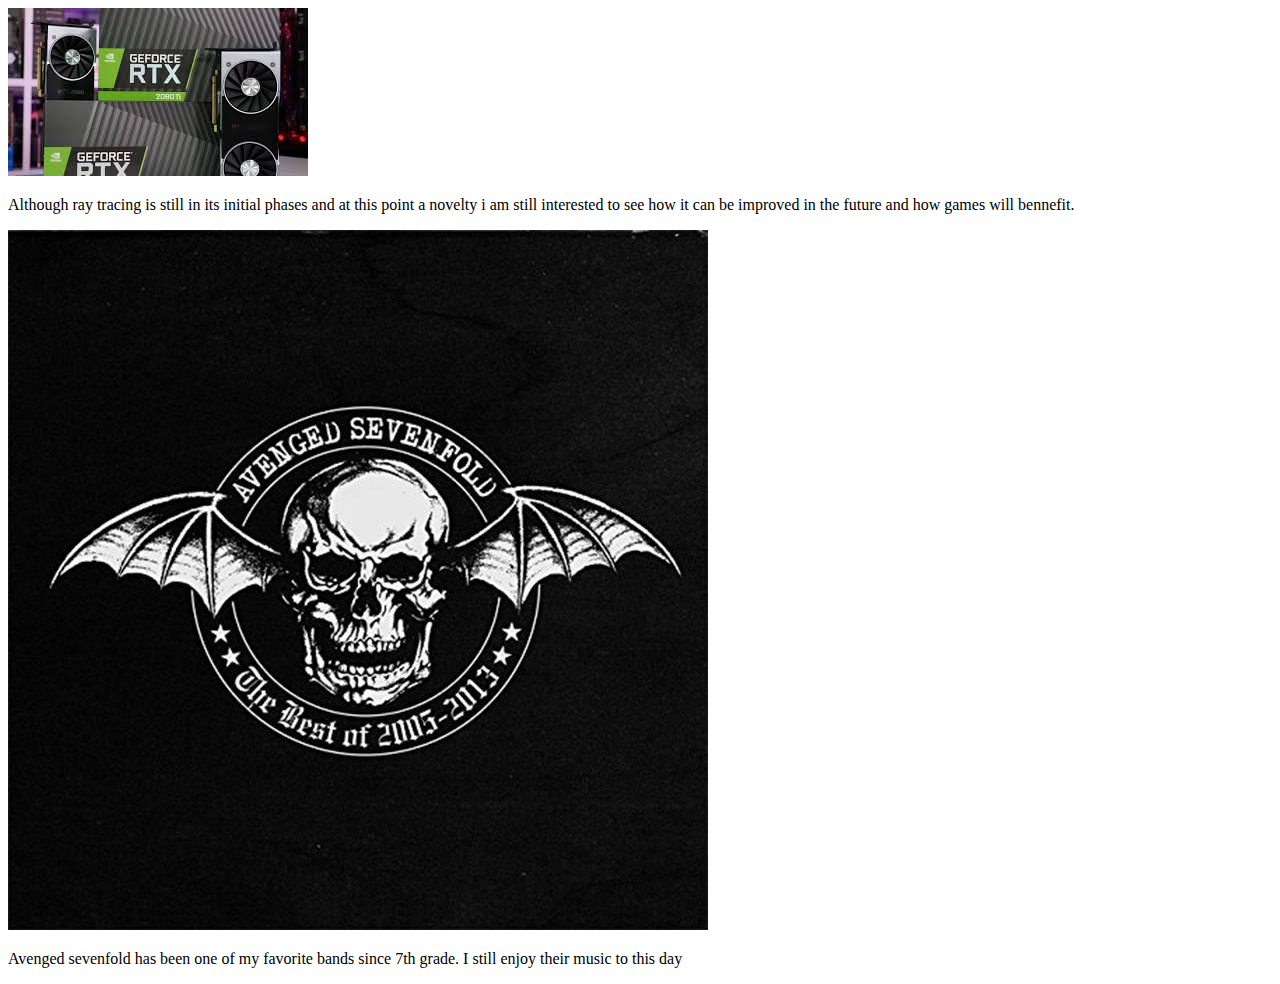
==== images.html @ 4e9e7080 "Add files via upload" ====
﻿<!DOCTYPE html>

<html lang="en" xmlns="http://www.w3.org/1999/xhtml">
<head>
    <meta charset="utf-8" />
    <title>images</title>
</head>
<body>
    <img src="rt.png" />
    <p>Although ray tracing is still in its initial phases and at this point a novelty i am still interested to see how it can be improved in the future and how games will bennefit.</p> 
    <img src="A7x.png" />
    <p>Avenged sevenfold has been one of my favorite bands since 7th grade. I still enjoy their music to this day</p>
</body>
</html>
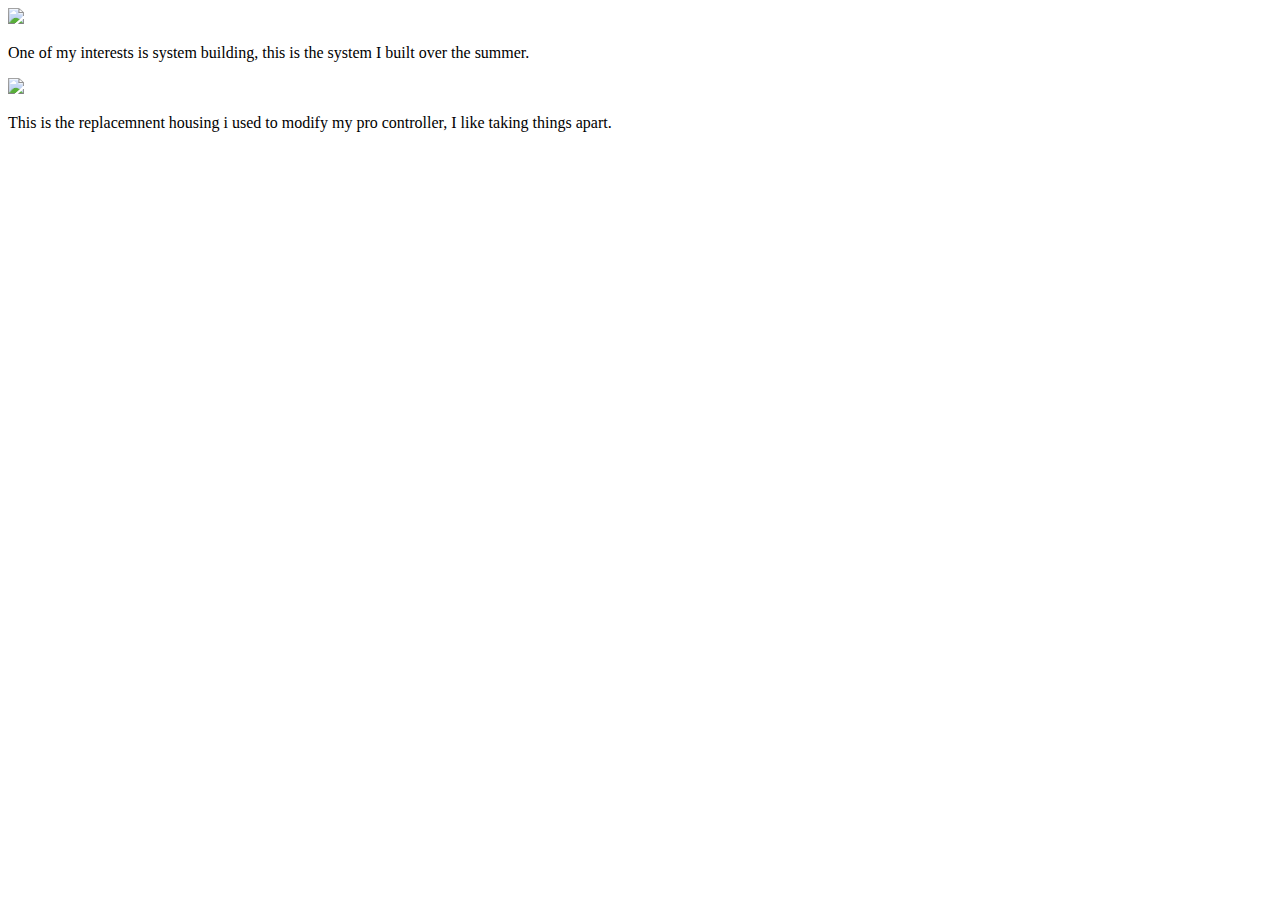
==== commit 84c556eb: "Update images.html" ====
--- a/images.html
+++ b/images.html
@@ -6,9 +6,9 @@
     <title>images</title>
 </head>
 <body>
-    <img src="rt.png" />
-    <p>Although ray tracing is still in its initial phases and at this point a novelty i am still interested to see how it can be improved in the future and how games will bennefit.</p> 
-    <img src="A7x.png" />
-    <p>Avenged sevenfold has been one of my favorite bands since 7th grade. I still enjoy their music to this day</p>
+    <img src="comp.jpg" />
+    <p>One of my interests is system building, this is the system I built over the summer.</p> 
+    <img src="cont.jpg" />
+    <p>This is the replacemnent housing i used to modify my pro controller, I like taking things apart.</p>
 </body>
-</html>+</html>
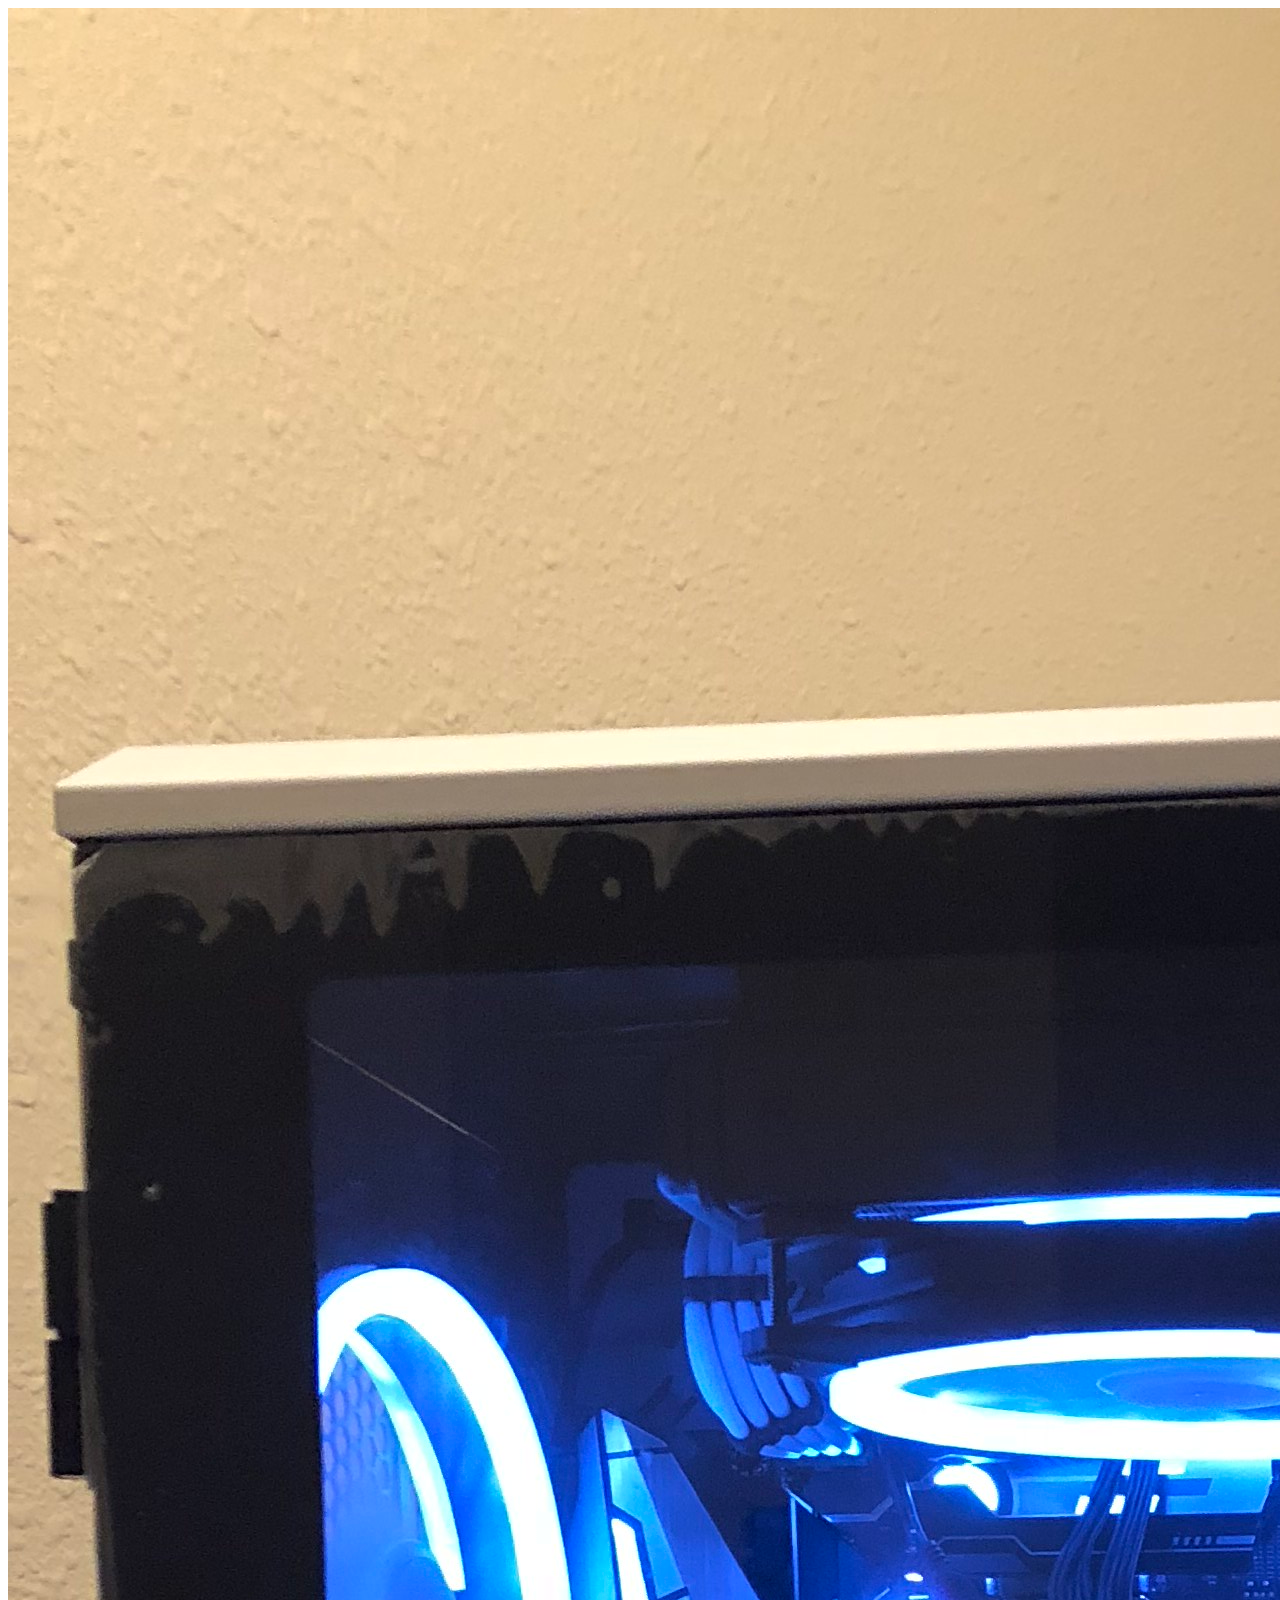
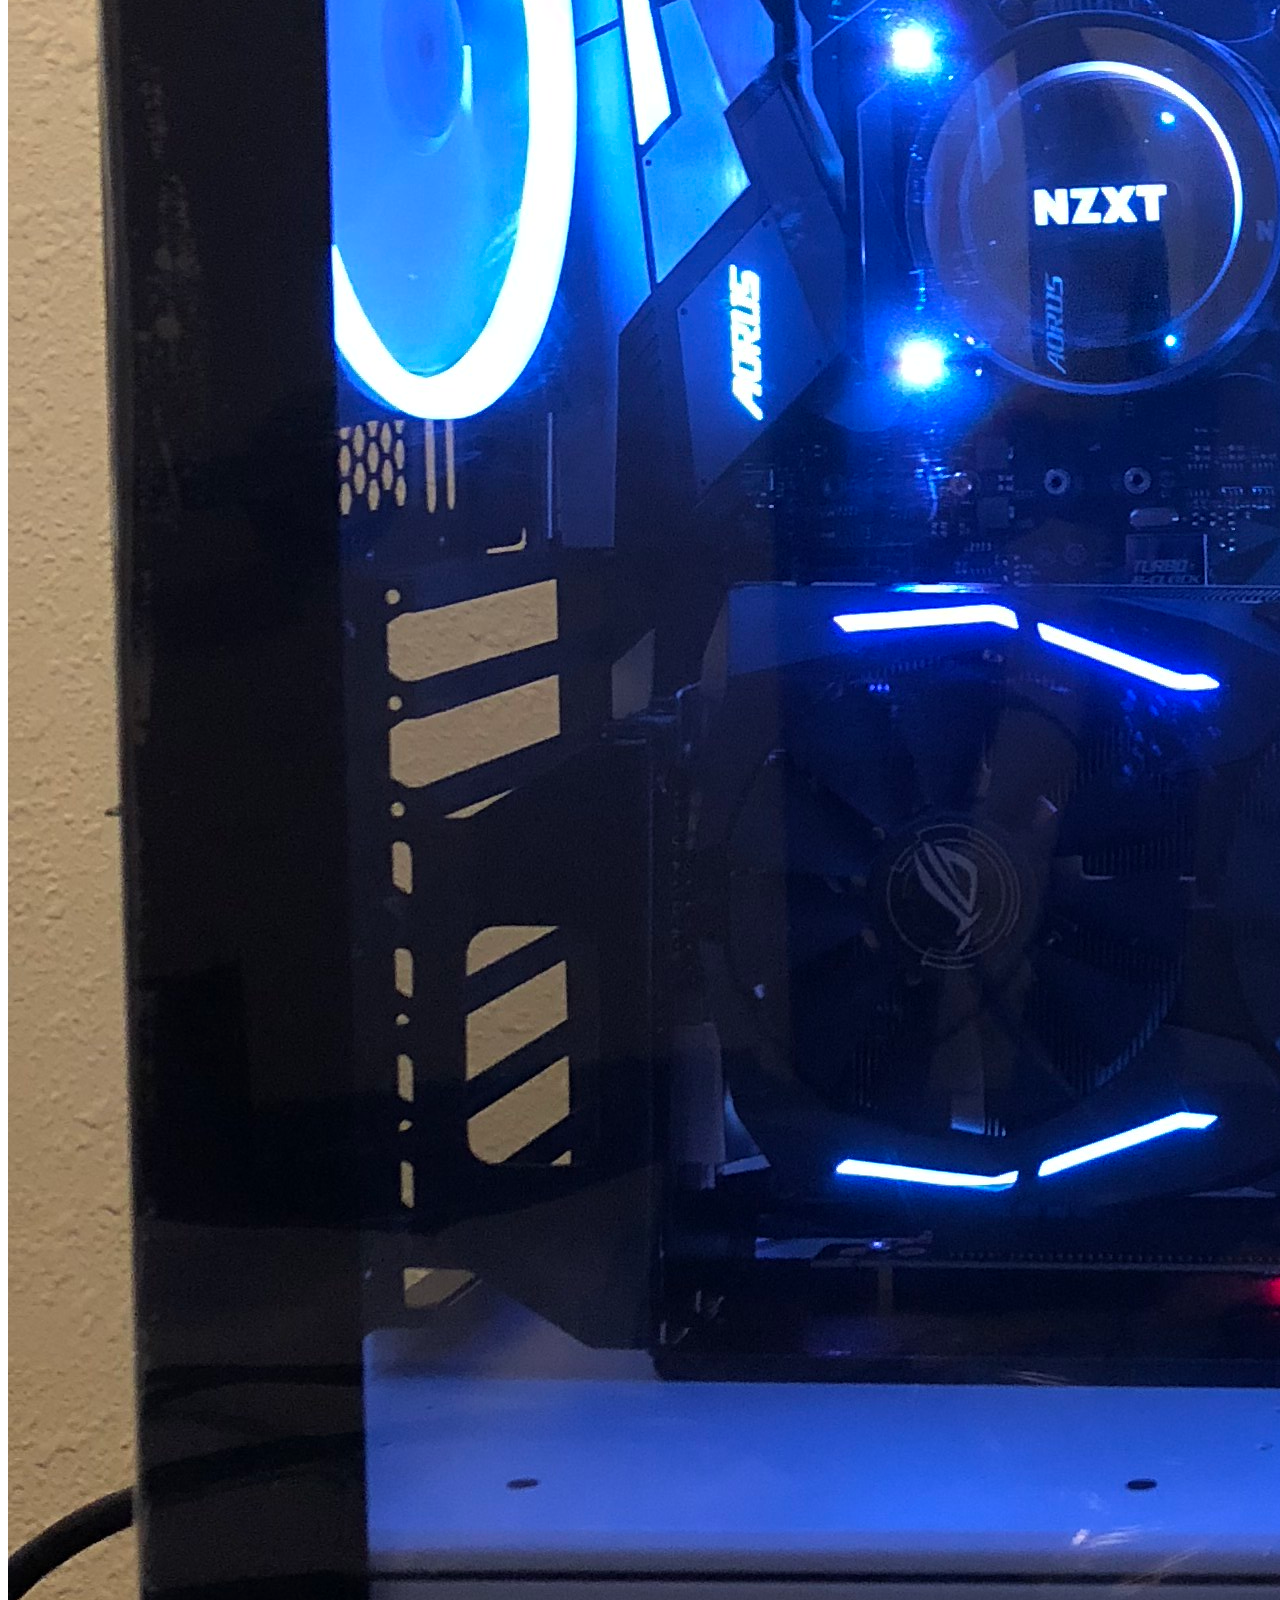
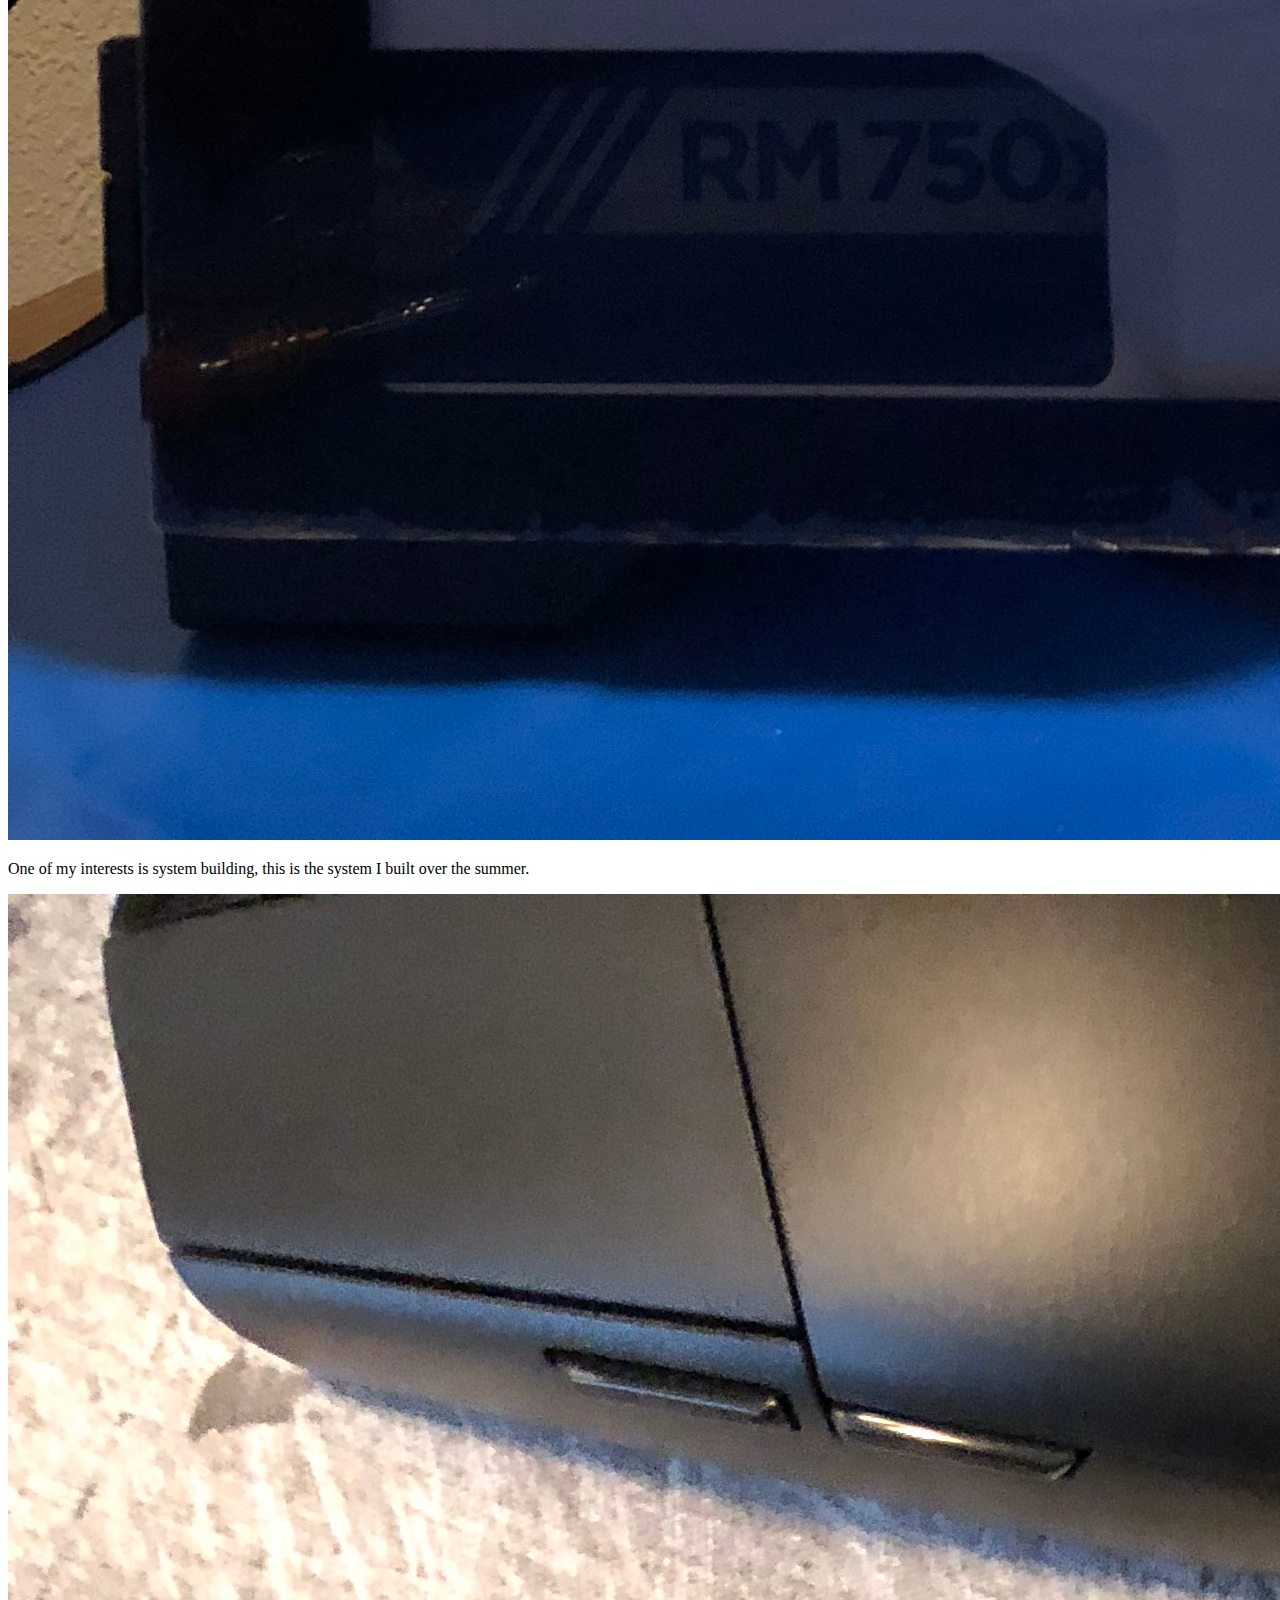
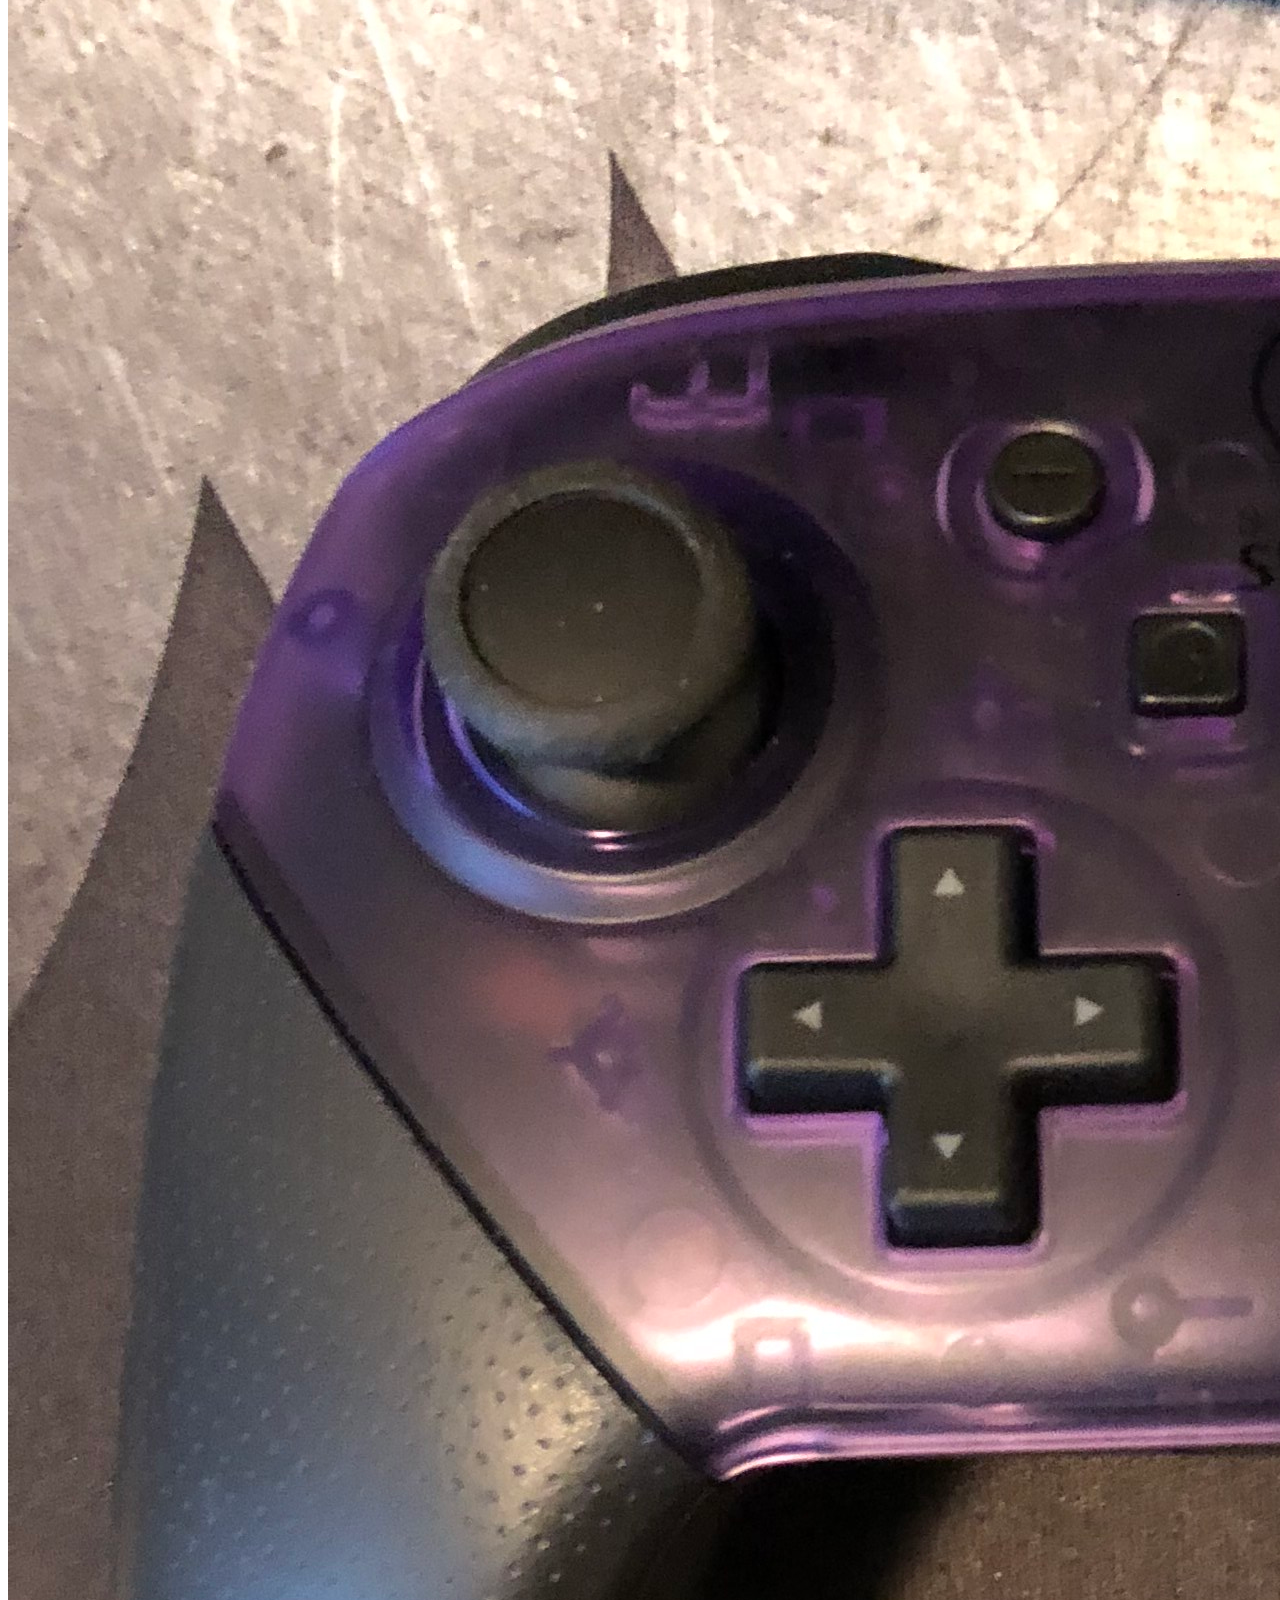
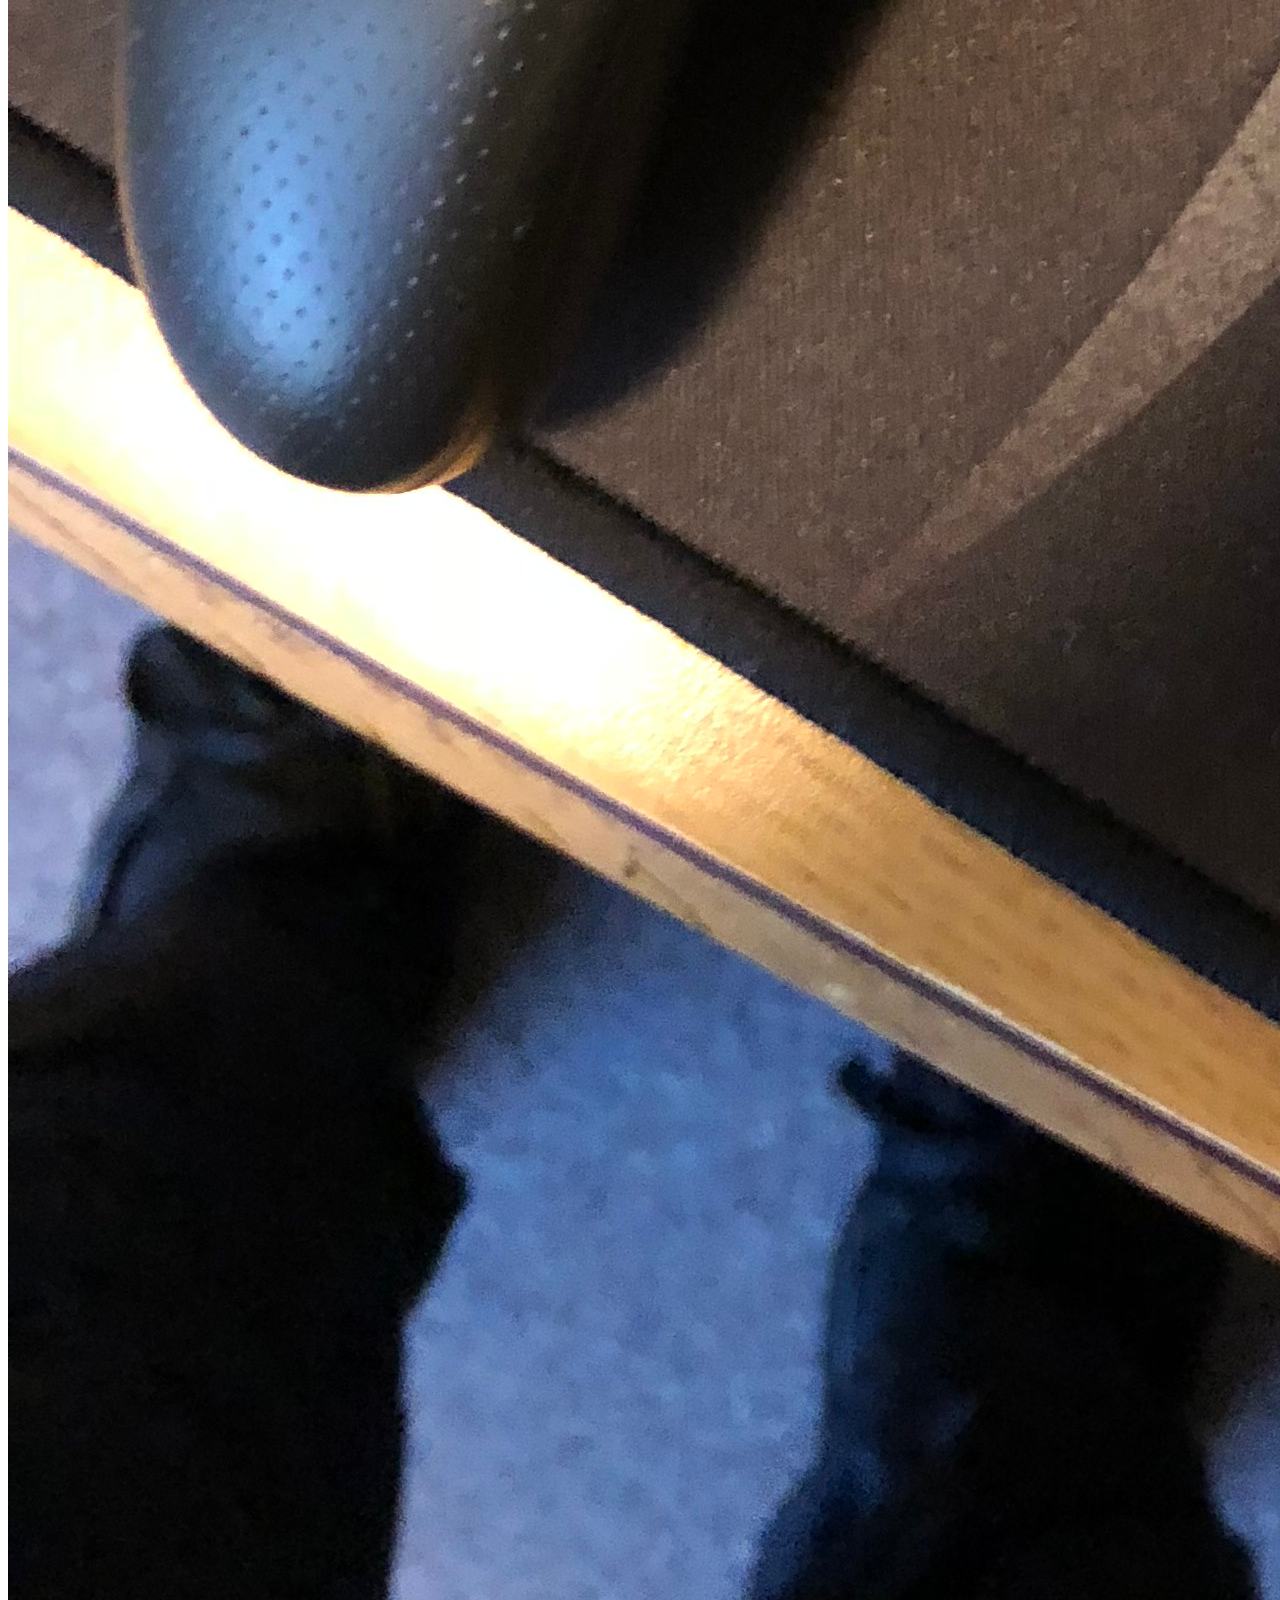
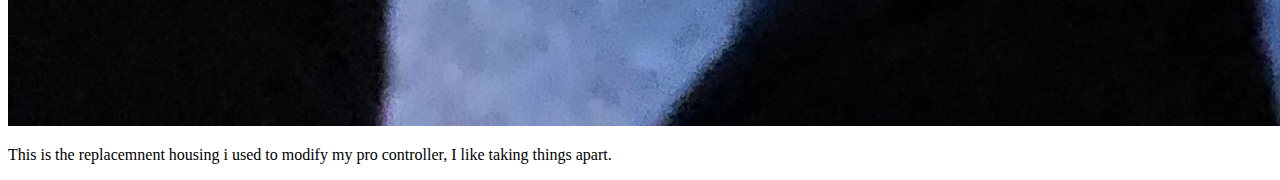
==== commit 359cb583: "Update images.html" ====
--- a/images.html
+++ b/images.html
@@ -6,9 +6,9 @@
     <title>images</title>
 </head>
 <body>
-    <img src="comp.jpg" />
+    <img src="comp.jpeg" />
     <p>One of my interests is system building, this is the system I built over the summer.</p> 
-    <img src="cont.jpg" />
+    <img src="cont.jpeg" />
     <p>This is the replacemnent housing i used to modify my pro controller, I like taking things apart.</p>
 </body>
 </html>
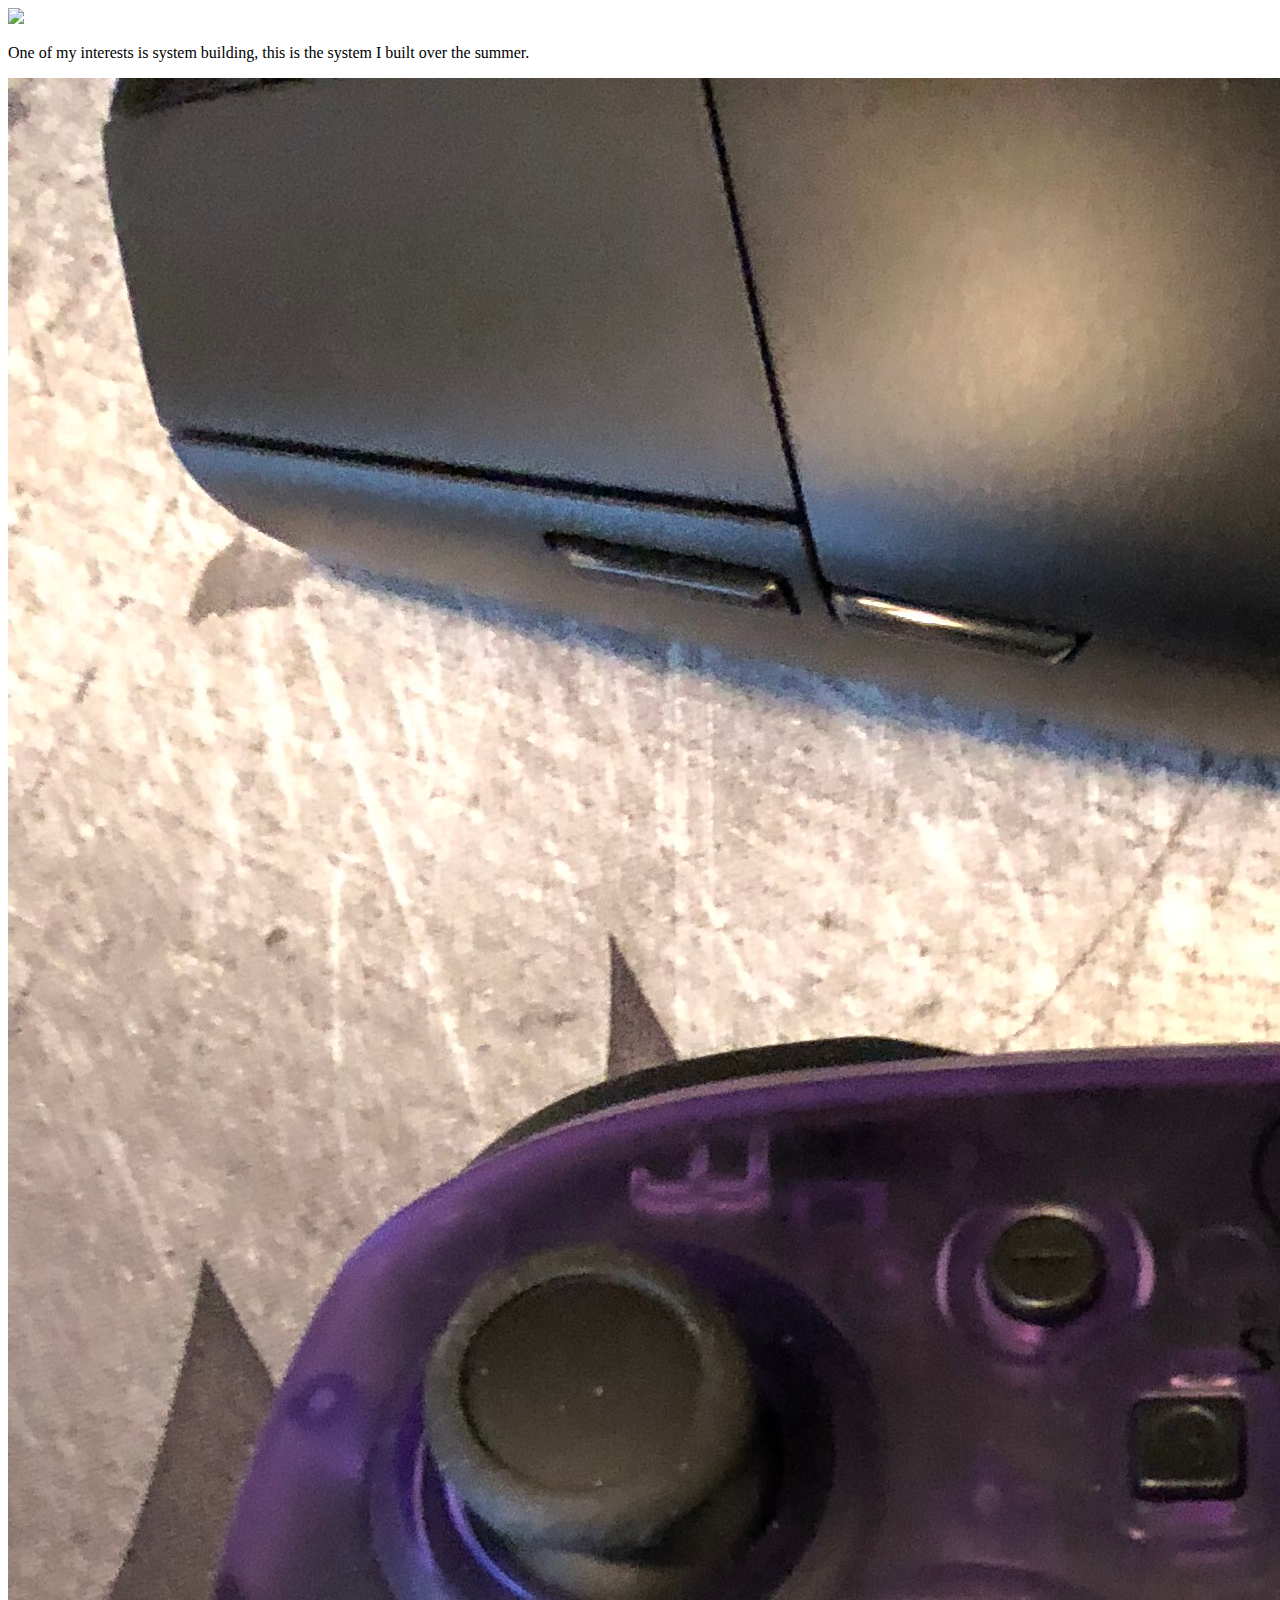
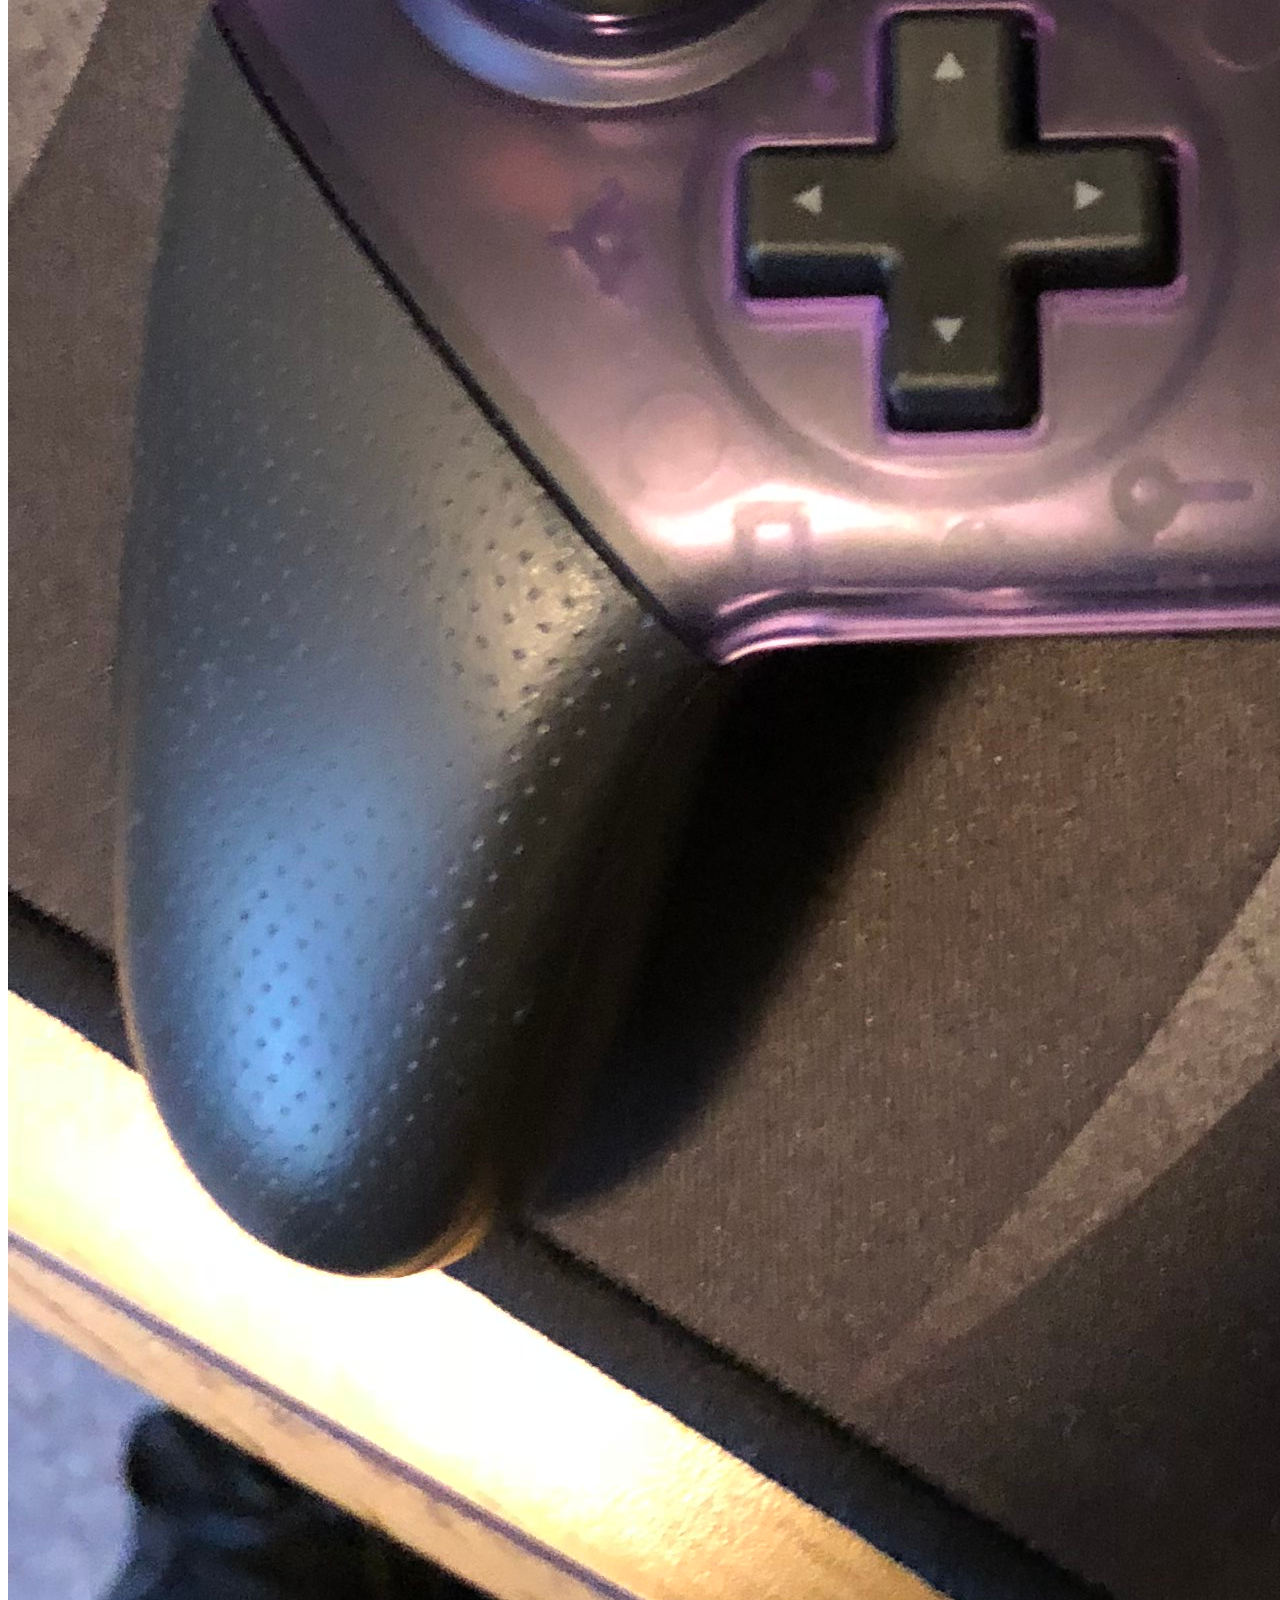
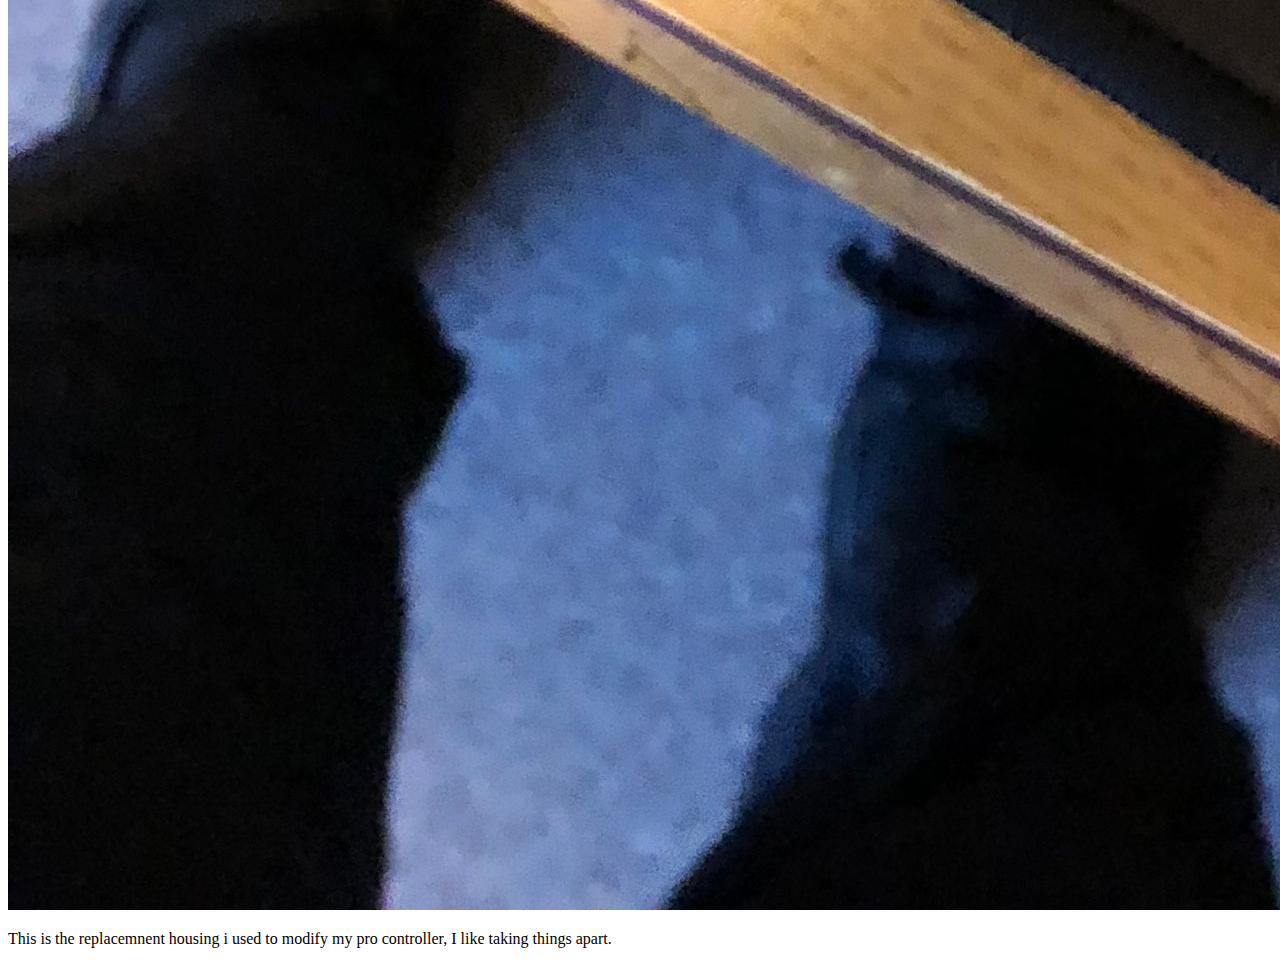
==== commit 9823f5a9: "Update images.html" ====
--- a/images.html
+++ b/images.html
@@ -6,7 +6,7 @@
     <title>images</title>
 </head>
 <body>
-    <img src="comp.jpeg" />
+    <img src="c2.jpg" />
     <p>One of my interests is system building, this is the system I built over the summer.</p> 
     <img src="cont.jpeg" />
     <p>This is the replacemnent housing i used to modify my pro controller, I like taking things apart.</p>
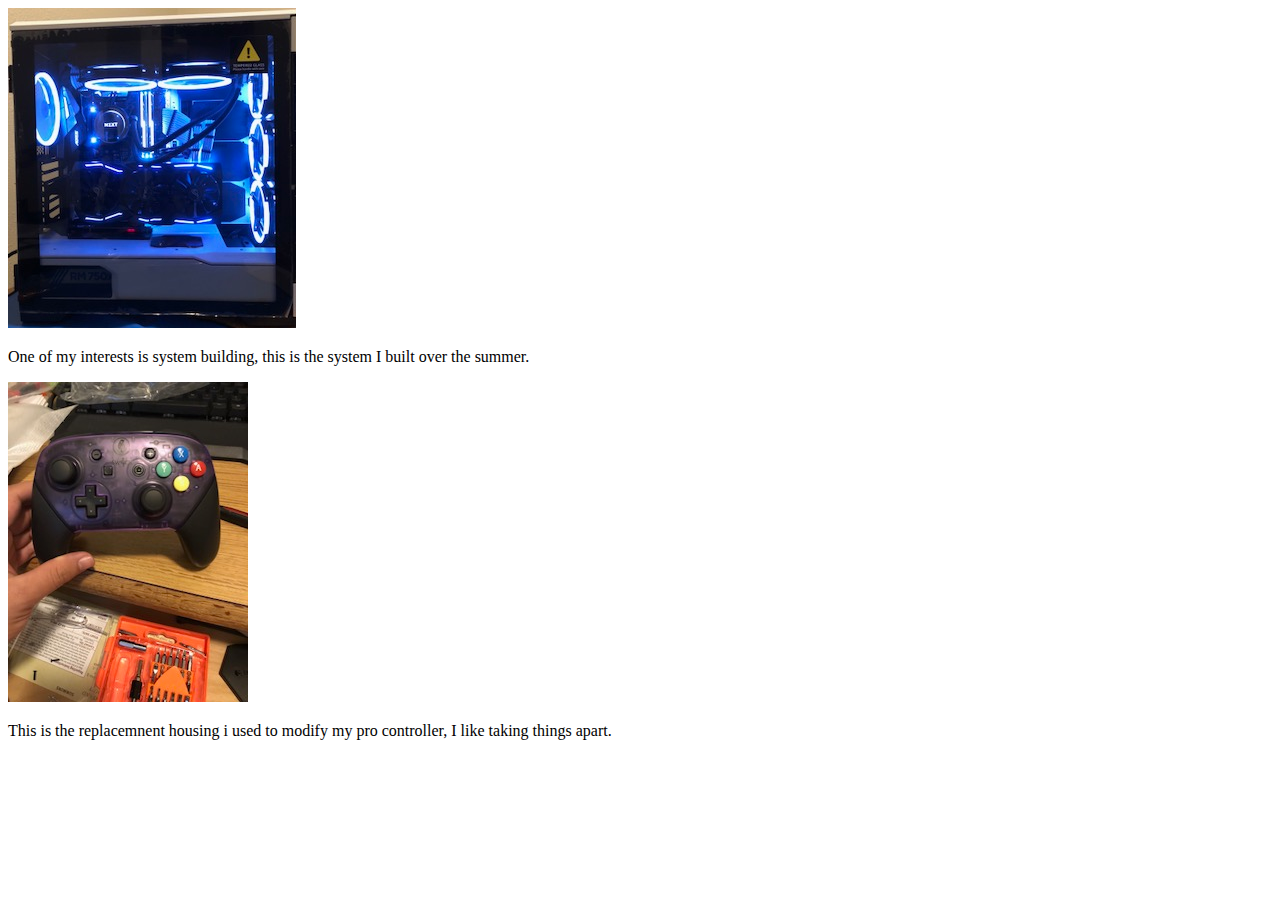
==== commit caf95998: "Update images.html" ====
--- a/images.html
+++ b/images.html
@@ -8,7 +8,7 @@
 <body>
     <img src="c2.jpg" />
     <p>One of my interests is system building, this is the system I built over the summer.</p> 
-    <img src="cont.jpeg" />
+    <img src="c.jpg" />
     <p>This is the replacemnent housing i used to modify my pro controller, I like taking things apart.</p>
 </body>
 </html>
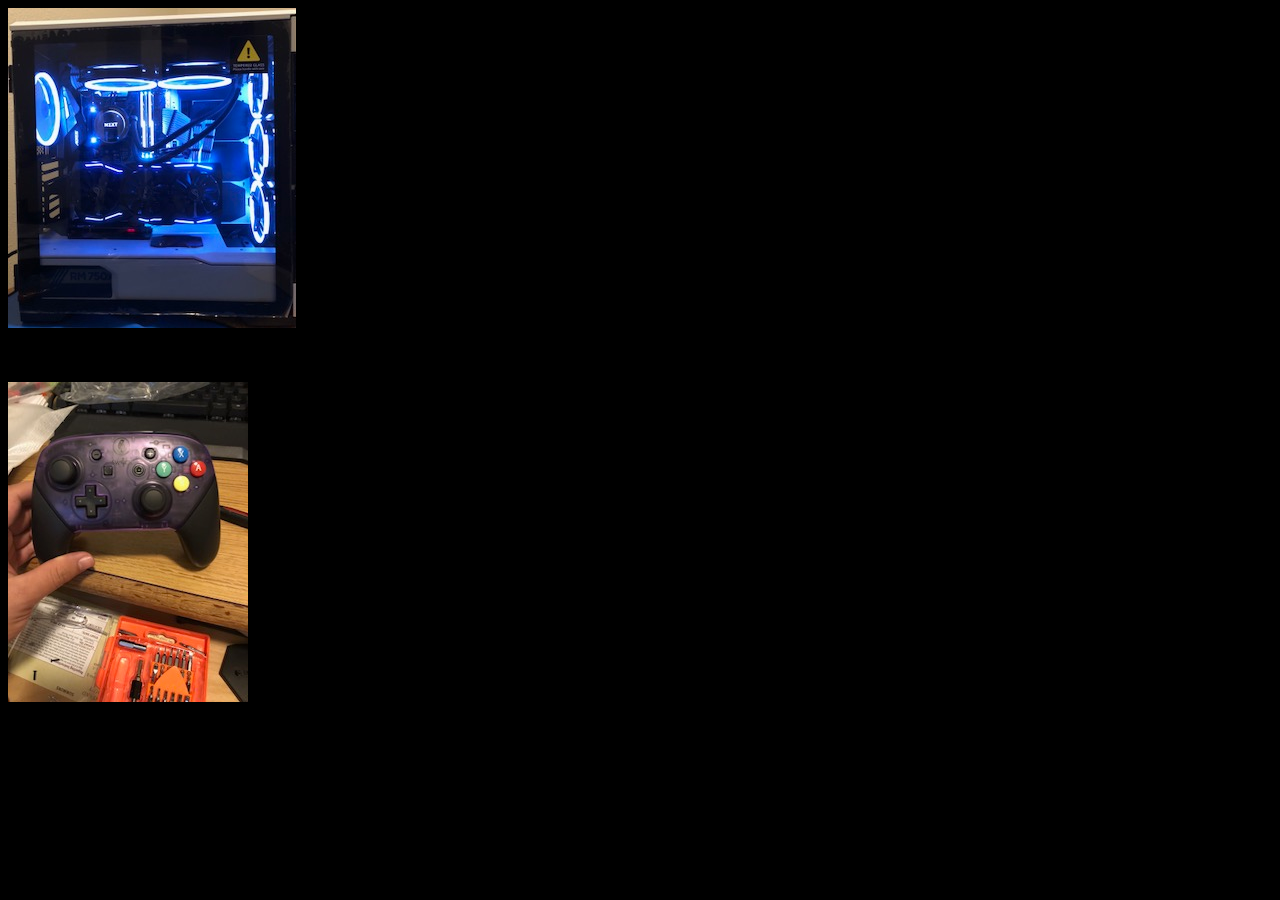
==== commit b9321a7f: "Update images.html" ====
--- a/images.html
+++ b/images.html
@@ -3,6 +3,7 @@
 <html lang="en" xmlns="http://www.w3.org/1999/xhtml">
 <head>
     <meta charset="utf-8" />
+     <link href="Style4.css" rel="stylesheet" type="text/css">
     <title>images</title>
 </head>
 <body>
--- a/Style4.css
+++ b/Style4.css
@@ -0,0 +1,3 @@
+﻿html {
+    background-color: black
+}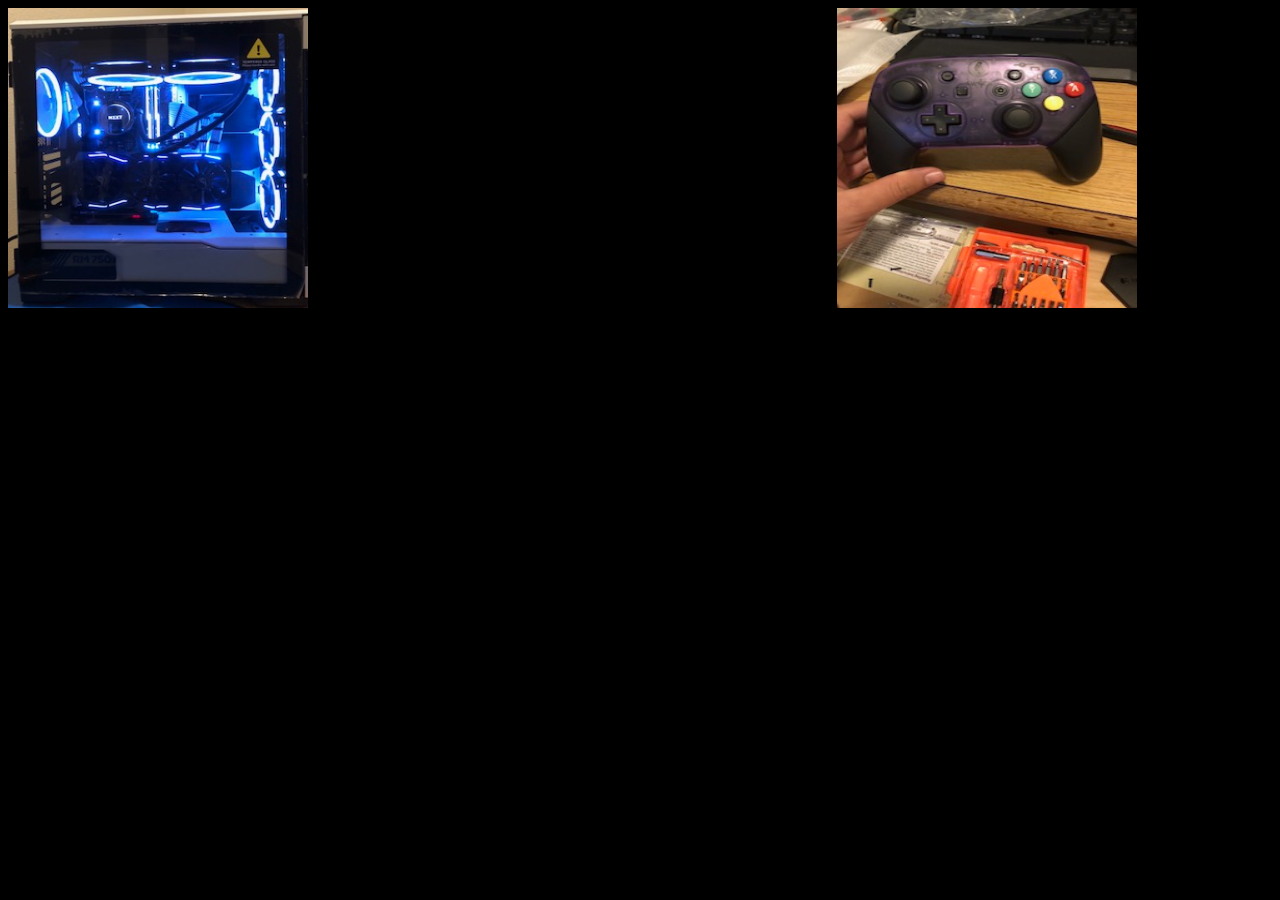
==== commit 393731f0: "Update images.html" ====
--- a/images.html
+++ b/images.html
@@ -8,8 +8,8 @@
 </head>
 <body>
     <img src="c2.jpg" />
-    <p>One of my interests is system building, this is the system I built over the summer.</p> 
+    <p.1>One of my interests is system building, this is the system I built over the summer.</p.1> 
     <img src="c.jpg" />
-    <p>This is the replacemnent housing i used to modify my pro controller, I like taking things apart.</p>
+    <p.2>This is the replacemnent housing i used to modify my pro controller, I like taking things apart.</p.2>
 </body>
 </html>
--- a/Style4.css
+++ b/Style4.css
@@ -1,3 +1,12 @@
 ﻿html {
     background-color: black
-}+}
+
+p {
+    color: white
+}
+
+img {
+    width: 300px;
+    height: 300px;
+}
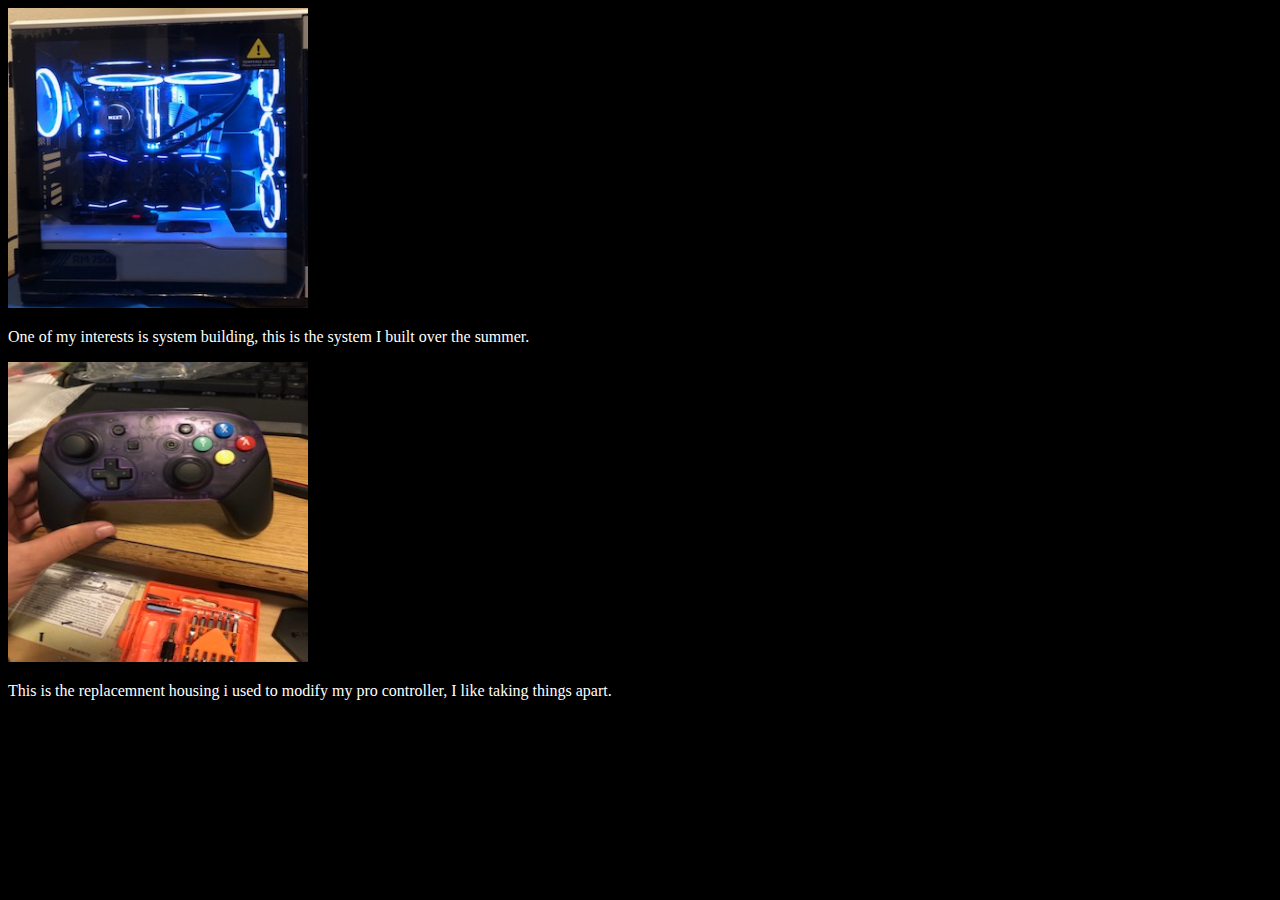
==== commit 84ea3cb8: "Update images.html" ====
--- a/images.html
+++ b/images.html
@@ -8,8 +8,8 @@
 </head>
 <body>
     <img src="c2.jpg" />
-    <p.1>One of my interests is system building, this is the system I built over the summer.</p.1> 
+    <p>One of my interests is system building, this is the system I built over the summer.</p> 
     <img src="c.jpg" />
-    <p.2>This is the replacemnent housing i used to modify my pro controller, I like taking things apart.</p.2>
+    <p>This is the replacemnent housing i used to modify my pro controller, I like taking things apart.</p>
 </body>
 </html>
